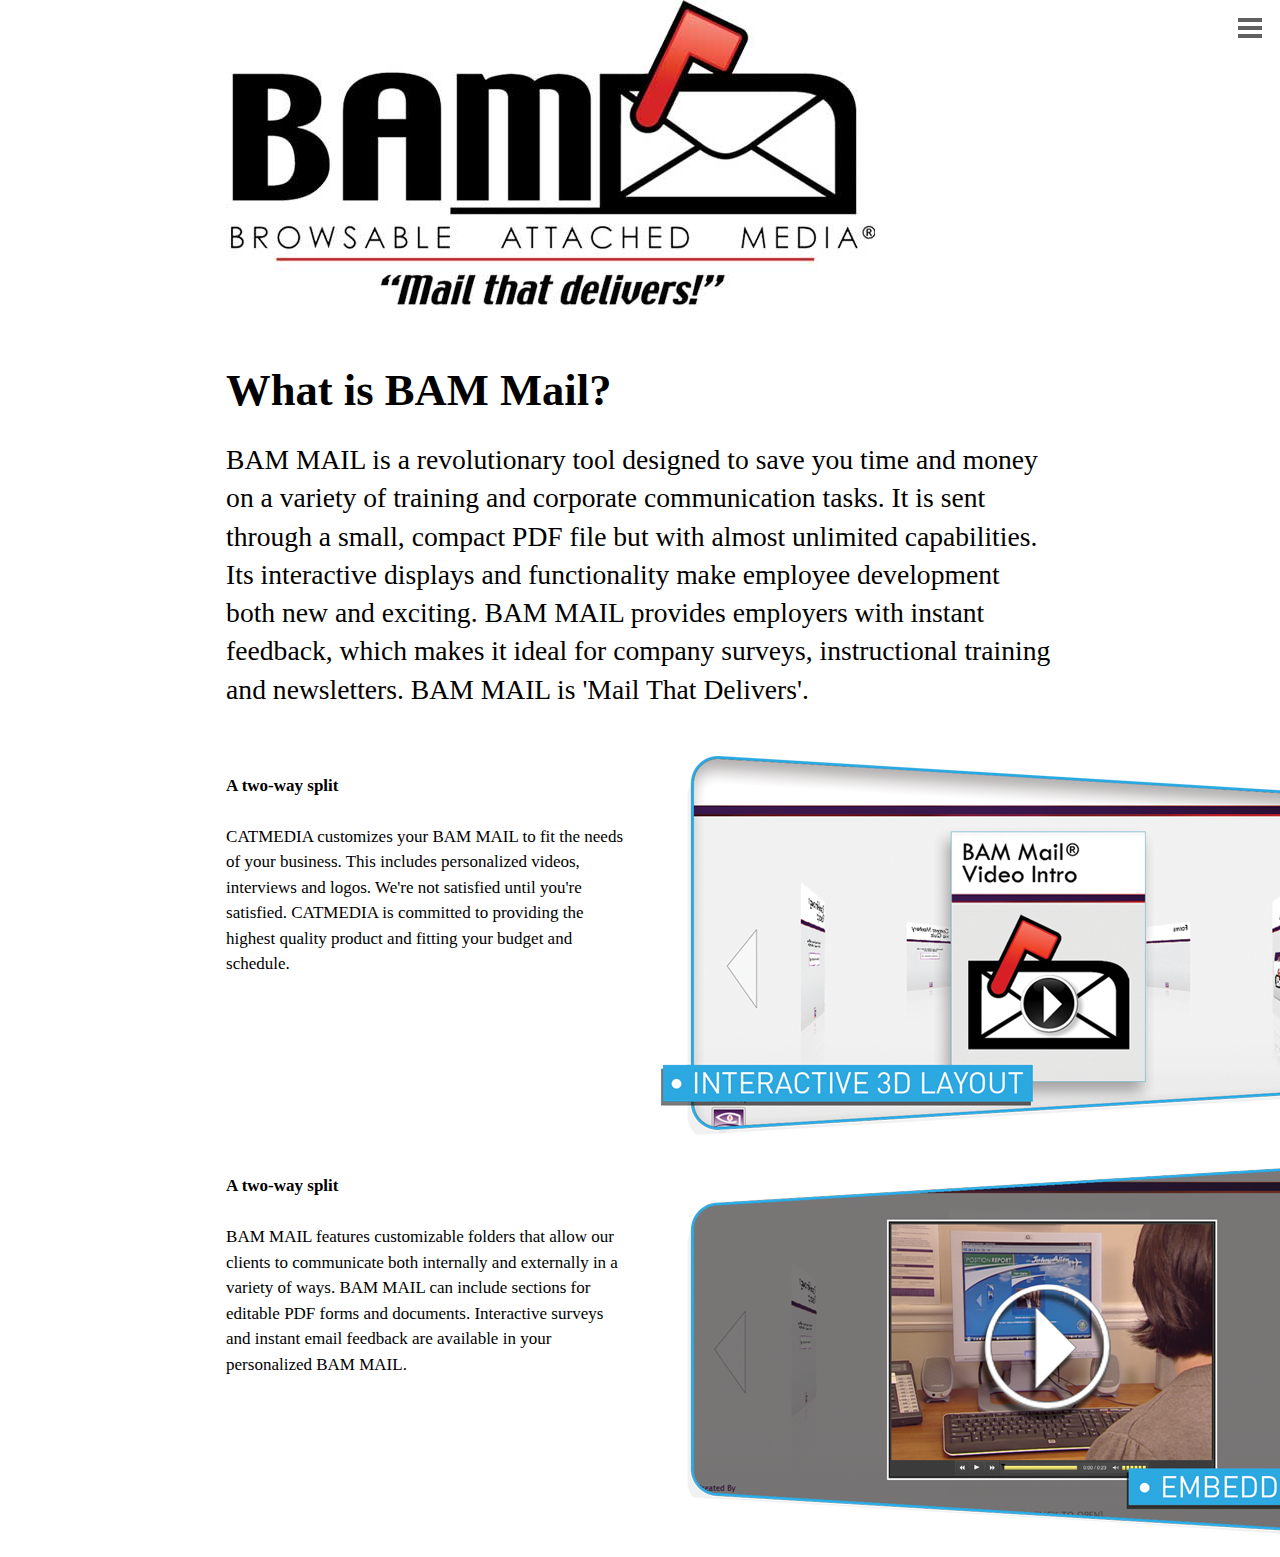
==== bammailsite_v01/GGS.html @ cfbb9b6f "First Commit of Initial Files" ====
<!doctype html>
<!--[if lt IE 9]><html class="ie"><![endif]-->
<!--[if gte IE 9]><!--><html><!--<![endif]-->

<!--
	The comment jumble above is handy for targeting old IE with CSS.
	http://paulirish.com/2008/conditional-stylesheets-vs-css-hacks-answer-neither/
-->
	
	<head>
		<meta charset="utf-8"/>
		<meta http-equiv="X-UA-Compatible" content="IE=edge,chrome=1"/>
		<title>Golden Grid System Demo</title>
		
		<!-- Please don't add "maximum-scale=1" here. It's bad for accessibility. -->
		<meta name="viewport" content="width=device-width, initial-scale=1"/>
		
		<!-- Feel free to split the CSS into separate files, if you like. -->
		<link rel="stylesheet" href="GGS.css"/> 
		
		<!-- Here's Golden Gridlet, the grid overlay script. -->
		<script src="GGS.js"></script>
		
		<!-- 
			This script enables structural HTML5 elements in old IE.
			http://code.google.com/p/html5shim/
		-->
		<!--[if lt IE 9]>
			<script src="//html5shim.googlecode.com/svn/trunk/html5.js"></script>
		<![endif]-->
	</head>
	
	<body lang="en">
		
		<!-- Demo code begins -->
		
		<header>
			<div class="wrapper">
           	  <img src="media/image/bammail-logo.jpg" />
			  <h1>What is BAM Mail?</h1>
				<h2>
					BAM MAIL is a revolutionary tool designed to save you time and money on a variety of training and corporate communication tasks. It is sent through a small, compact PDF file but with almost unlimited capabilities. Its interactive displays and functionality make employee development both new and exciting. BAM MAIL provides employers with instant feedback, which makes it ideal for company surveys, instructional training and newsletters. BAM MAIL is 'Mail That Delivers'.
				</h2>
			</div>
		</header>
		
		<article id="twoway">
			<section class="wrapper">
				<h3>A two-way split</h3>
				<p>
					CATMEDIA customizes your BAM MAIL to fit the needs of your business. This includes personalized videos, interviews and logos. We're not satisfied until you're satisfied. CATMEDIA is committed to providing the highest quality product and fitting your budget and schedule.
				</p>
			</section>
			<section class="wrapper">
				 <img src="media/image/bammail-title-screen-capture.png" />
			</section>
		</article>
		
        <article id="twoway">
			<section class="wrapper">
				<h3>A two-way split</h3>
				<p>
					BAM MAIL features customizable folders that allow our clients to communicate both internally and externally in a variety of ways. BAM MAIL can include sections for editable PDF forms and documents. Interactive surveys and instant email feedback are available in your personalized BAM MAIL.
				</p>
			</section>
			<section class="wrapper">
				<img src="media/image/bammail-video-screen-capture.png" />
			</section>
		</article>	
		<!-- Demo code ends -->
			
	</body>
	
</html>
---- bammailsite_v01/GGS.css ----
/*
*
*  Golden Grid System (1.01)	<http://goldengridsystem.com/>
*  by Joni Korpi 				<http://jonikorpi.com/>
*  licensed under MIT			<http://opensource.org/licenses/mit-license.php>
*	
*/
/*
*
*  Margin, padding, and border resets
*  except for form elements
*
*/
body,
div,
h1,
h2,
h3,
h4,
h5,
h6,
p,
blockquote,
pre,
dl,
dt,
dd,
ol,
ul,
li,
fieldset,
form,
label,
legend,
th,
td,
article,
aside,
figure,
footer,
header,
hgroup,
menu,
nav,
section {
  margin: 0;
  padding: 0;
  border: 0;
}
/*
*
*  Consistency fixes
*  adopted from http://necolas.github.com/normalize.css/
*
*/
html {
  height: 100%;
  -webkit-text-size-adjust: 100%;
  -ms-text-size-adjust: 100%;
}
body {
  min-height: 100%;
  font-size: 100%;
}
article,
aside,
details,
figcaption,
figure,
footer,
header,
hgroup,
nav,
section,
audio,
canvas,
video {
  display: block;
}
sub, sup {
  font-size: 75%;
  line-height: 0;
  position: relative;
  vertical-align: baseline;
}
sup {
  top: -0.5em;
}
sub {
  bottom: -0.25em;
}
pre {
  white-space: pre;
  white-space: pre-wrap;
  word-wrap: break-word;
}
b, strong {
  font-weight: bold;
}
abbr[title] {
  border-bottom: 1px dotted;
}
input,
textarea,
button,
select {
  margin: 0;
  font-size: 100%;
  line-height: normal;
  vertical-align: baseline;
}
button,
html input[type="button"],
input[type="reset"],
input[type="submit"] {
  cursor: pointer;
  -webkit-appearance: button;
}
input[type="checkbox"], input[type="radio"] {
  -webkit-box-sizing: border-box;
  -moz-box-sizing: border-box;
  -o-box-sizing: border-box;
  -ms-box-sizing: border-box;
  box-sizing: border-box;
}
textarea {
  overflow: auto;
}
table {
  border-collapse: collapse;
  border-spacing: 0;
}
/*
*
*  Simple fluid media
*
*/
figure {
  position: relative;
}
figure img,
figure object,
figure embed,
figure video {
  max-width: 100%;
  display: block;
}
img {
  border: 0;
  -ms-interpolation-mode: bicubic;
}
/*
*
*	Zoomable baseline grid
*	type size presets
*
*/
body {
  /* 16px / 24px */

  font-size: 1em;
  line-height: 1.5em;
}
.small {
  /* 13px / 18px */

  font-size: 0.8125em;
  line-height: 1.3846153846153846em;
}
.normal, h3 {
  /* 16px / 24px */

  font-size: 1em;
  line-height: 1.5em;
  /* 24 */

}
.large, h2, h1 {
  /* 26 / 36px */

  font-size: 1.625em;
  line-height: 1.3846153846153846em;
}
.huge {
  /* 42px / 48px */

  font-size: 2.625em;
  line-height: 1.1428571428571428em;
}
.massive {
  /* 68px / 72px */

  font-size: 4.25em;
  line-height: 1.0588235294117647em;
}
.gigantic {
  /* 110px / 120px */

  font-size: 6.875em;
  line-height: 1.0909090909090908em;
}
/*
*
*  Four-column grid active
*  ----------------------------------------
*  Margin   | #  1   2   3   4   |   Margin
*  5.55555% | %  25  50  75  100 | 5.55555%
*
*/
header, #twoway {
  margin: 0 5.555555555555555%;
}
h1, h2 {
  margin: 0.9230769230769231em 0 1.3846153846153846em;
}
h2 {
  font-weight: normal;
}
h3 {
  margin: 1.5em 0 1.5em;
}
/*
*  Simple elastic gutters
*  Note: box-sizing will not work in IE6-7
*/
.wrapper {
  padding: 0 0.75em;
  -webkit-box-sizing: border-box;
  -moz-box-sizing: border-box;
  box-sizing: border-box;
}
/*
*
*  Fixes for IE6-8
*  http://jonikorpi.com/leaving-old-IE-behind/
*
*/
.ie body {
  width: 40em;
  margin: 0 auto;
  font-size: 1.0625em;
}
.ie h1 {
  /* 42px / 48px */

  font-size: 2.625em;
  line-height: 1.1428571428571428em;
  margin: 1.1428571428571428em 0 0.5714285714285714em;
}
/* @media screen and (min-width: 640px) */
@media screen and (min-width: 40em) {
  body {
    /* Zoom baseline grid to 17/16 = 1.0625 */
  
    font-size: 1.0625em;
  }
  h1 {
    /* 42px / 48px */
  
    font-size: 2.625em;
    line-height: 1.1428571428571428em;
    margin: 1.1428571428571428em 0 0.5714285714285714em;
  }
}
/*
*
*  Eight-column grid active
*  ----------------------------------------------------------------------
*  Margin   | #  1     2     3     4     5     6     7     8   |   Margin
*  5.55555% | %  12.5  25.0  37.5  50.0  62.5  75.0  87.5  100 | 5.55555%
*	
*
*/
/* @media screen and (min-width: 720px) */
@media screen and (min-width: 45em) {
  body {
    /* Reset baseline grid to 16/16 = 1 */
  
    font-size: 1em;
  }
  #twoway .wrapper {
    float: left;
    width: 50%;
  }
}
/* @media screen and (min-width: 888px) */
@media screen and (min-width: 55.5em) {
  body {
    /* Zoom baseline grid to 17/16 = 1.0625 */
  
    font-size: 1.0625em;
  }
}
/* @media screen and (min-width: 984px) */
@media screen and (min-width: 61.5em) {
  body {
    /* Reset baseline grid to 16/16 = 1.0 */
  
    font-size: 1em;
  }
  header, #twoway {
    margin: 0 16.666666666666664%;
  }
}
/* @media screen and (min-width: 1200px) */
@media screen and (min-width: 75em) {
  body {
    /* Zoom baseline grid to 17/16 = 1.0625 */
  
    font-size: 1.0625em;
  }
}
/* @media screen and (min-width: 1392px) */
@media screen and (min-width: 87em) {
  body {
    /* Reset baseline grid to 16/16 = 1.0 */
  
    font-size: 1em;
  }
  header, #twoway {
    margin: 0 27.77777777777778%;
  }
}
/* @media screen and (min-width: 1680px) */
@media screen and (min-width: 105em) {
  body {
    /* Zoom baseline grid to 17/16 = 1.0625 */
  
    font-size: 1.0625em;
  }
}
/*
*
*  Sixteen-column grid active
*  ----------------------------------------------------------------------------------------------------------------------
*  Margin   | #  1     2     3     4     5     6     7     8     9     10    11    12    13    14    15    16  |   Margin
*  5.55555% | %  6.25  12.5  18.75 25.0  31.25 37.5  43.75 50.0  56.25 62.5  68.75 75.0  81.25 87.5  93.75 100 | 5.55555%
*	
*
*/
/* @media screen and (min-width: 1872px) */
@media screen and (min-width: 117em) {
  header, #twoway {
    margin: 0 5.555555555555555%;
  }
  header .wrapper {
    width: 37.5%;
    margin-left: 25%;
  }
  #twoway .wrapper {
    width: 25%;
  }
  #twoway .wrapper:first-child {
    margin-left: 25%;
  }
}
/* @media screen and (min-width: 2080px) */
@media screen and (min-width: 130em) {
  body {
    /* Zoom baseline grid to 18/16 = 1.125 */
  
    font-size: 1.125em;
    max-width: 160em;
  }
}
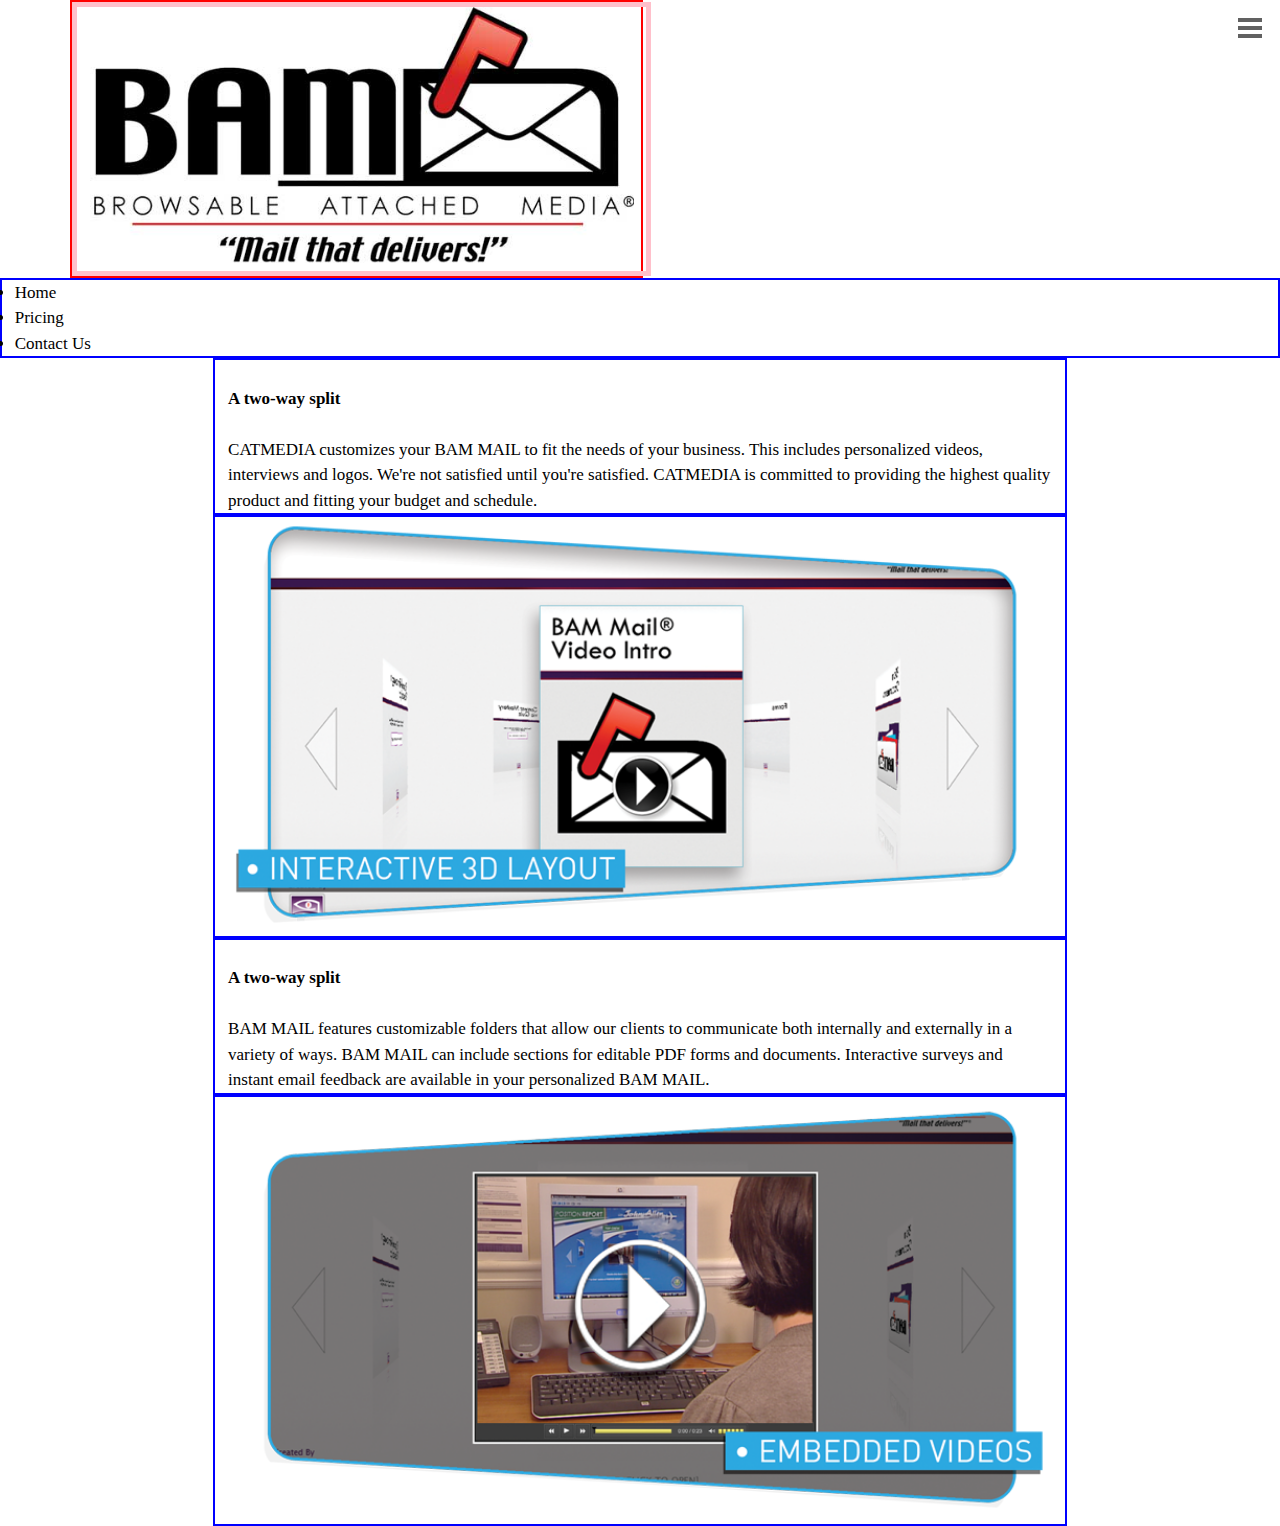
==== commit 659cc4ba: "Moving Bammail Icon and text to left column, tornado to right" ====
--- a/bammailsite_v01/GGS.html
+++ b/bammailsite_v01/GGS.html
@@ -35,15 +35,29 @@
 		<!-- Demo code begins -->
 		
 		<header>
-			<div class="wrapper">
-           	  <img src="media/image/bammail-logo.jpg" />
-			  <h1>What is BAM Mail?</h1>
-				<h2>
-					BAM MAIL is a revolutionary tool designed to save you time and money on a variety of training and corporate communication tasks. It is sent through a small, compact PDF file but with almost unlimited capabilities. Its interactive displays and functionality make employee development both new and exciting. BAM MAIL provides employers with instant feedback, which makes it ideal for company surveys, instructional training and newsletters. BAM MAIL is 'Mail That Delivers'.
-				</h2>
-			</div>
+        	<section id="logo">
+                <div class="wrapper">
+                  <img src="media/image/bammail-logo.jpg" />
+                 <!-- <h1>What is BAM Mail?</h1>
+                    <h2>
+                        BAM MAIL is a revolutionary tool designed to save you time and money on a variety of training and corporate communication tasks. It is sent through a small, compact PDF file but with almost unlimited capabilities. Its interactive displays and functionality make employee development both new and exciting. BAM MAIL provides employers with instant feedback, which makes it ideal for company surveys, instructional training and newsletters. BAM MAIL is 'Mail That Delivers'.
+                    </h2>-->
+                </div>
+        	</section>
 		</header>
 		
+        <section id="nav">
+			<div class="wrapper">
+            	<ul>
+                	<li>Home</li>
+                    <li>Pricing</li>
+                    <li>Contact Us</li>
+                </ul>
+				
+			</div>
+			
+		</section>
+        
 		<article id="twoway">
 			<section class="wrapper">
 				<h3>A two-way split</h3>
--- a/bammailsite_v01/GGS.css
+++ b/bammailsite_v01/GGS.css
@@ -199,6 +199,11 @@
   font-size: 6.875em;
   line-height: 1.0909090909090908em;
 }
+
+section {
+	border: solid 2px blue;
+}
+
 /*
 *
 *  Four-column grid active
@@ -210,6 +215,24 @@
 header, #twoway {
   margin: 0 5.555555555555555%;
 }
+
+.wrapper img{
+	width:100%;	
+}
+
+ #logo {
+    /*float: left;*/
+    /*width: 50%;*/
+	border:solid green 5px;
+  }
+    
+  header {
+	  border:solid red 2px;
+	  /*margin: 0 50%/*16.666666666666664%;*/
+	/*  margin-right:87.5%*/
+	/*  width:37.5%;*/
+  }
+
 h1, h2 {
   margin: 0.9230769230769231em 0 1.3846153846153846em;
 }
@@ -278,9 +301,37 @@
   
     font-size: 1em;
   }
-  #twoway .wrapper {
+  
+  header {
+    margin-left:  5.5%;
+	/*margin-right: 87.5%;*/
+	width:44.455555555%;
+  }
+  
+ /* #twoway .wrapper {
     float: left;
     width: 50%;
+  }*/
+  
+   #logo {
+    /*float: left;*/
+    width: 100%;
+	/*border:solid yellow 5px;*/
+  }
+  
+  
+   #logo {
+    /*float: left;*/
+    /*width: 50%;*/
+	/*border:solid yellow 5px;*/
+  }
+ 
+  	
+  header {
+	  border:solid red 2px;
+	  /*margin: 0 50%/*16.666666666666664%;*/
+	 /* margin-right:87.5%*/
+	
   }
 }
 /* @media screen and (min-width: 888px) */
@@ -298,8 +349,13 @@
   
     font-size: 1em;
   }
-  header, #twoway {
+  #twoway {
     margin: 0 16.666666666666664%;
+  }
+  #logo {
+    /*float: left;*/
+    /*width: 50%;*/
+	border:solid pink 5px;
   }
 }
 /* @media screen and (min-width: 1200px) */
@@ -343,6 +399,7 @@
   header, #twoway {
     margin: 0 5.555555555555555%;
   }
+  
   header .wrapper {
     width: 37.5%;
     margin-left: 25%;
@@ -353,6 +410,12 @@
   #twoway .wrapper:first-child {
     margin-left: 25%;
   }
+  
+  #logo {
+    /*float: left;*/
+    /*width: 50%;*/
+	border:solid blue 5px;
+  }
 }
 /* @media screen and (min-width: 2080px) */
 @media screen and (min-width: 130em) {
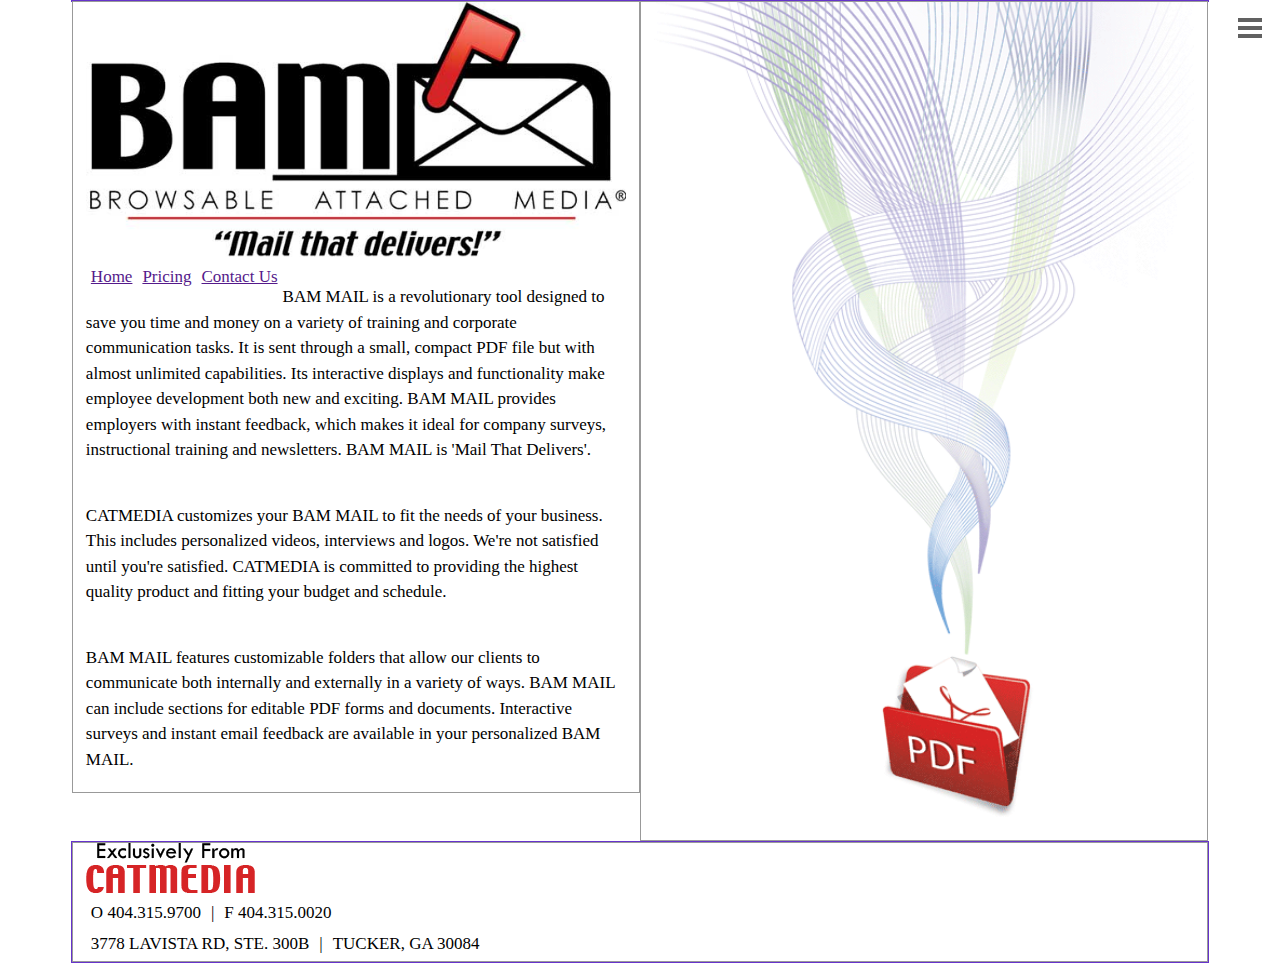
==== commit f723d844: "Setup twocol class in css" ====
--- a/bammailsite_v01/GGS.html
+++ b/bammailsite_v01/GGS.html
@@ -33,55 +33,57 @@
 	<body lang="en">
 		
 		<!-- Demo code begins -->
-		
-		<header>
-        	<section id="logo">
-                <div class="wrapper">
-                  <img src="media/image/bammail-logo.jpg" />
-                 <!-- <h1>What is BAM Mail?</h1>
-                    <h2>
-                        BAM MAIL is a revolutionary tool designed to save you time and money on a variety of training and corporate communication tasks. It is sent through a small, compact PDF file but with almost unlimited capabilities. Its interactive displays and functionality make employee development both new and exciting. BAM MAIL provides employers with instant feedback, which makes it ideal for company surveys, instructional training and newsletters. BAM MAIL is 'Mail That Delivers'.
-                    </h2>-->
-                </div>
-        	</section>
-		</header>
-		
-        <section id="nav">
-			<div class="wrapper">
-            	<ul>
-                	<li>Home</li>
-                    <li>Pricing</li>
-                    <li>Contact Us</li>
-                </ul>
-				
-			</div>
-			
-		</section>
-        
-		<article id="twoway">
-			<section class="wrapper">
-				<h3>A two-way split</h3>
+		<article id="twocol">
+        	<div class="wrapper">
+            	<header>
+	            	<img src="media/image/bammail-logo.jpg" />
+                </header>
+                <nav>                
+                    <ul>
+                        <li><a href="">Home</a></li>
+                        <li><a href="">Pricing</a></li>
+                        <li><a href="">Contact Us</a></li>
+                    </ul>
+				</nav>
+                <!--<div class="clear"/>-->
+				<p>
+					BAM MAIL is a revolutionary tool designed to save you time and money on a variety of training and corporate communication tasks. It is sent through a small, compact PDF file but with almost unlimited capabilities. Its interactive displays and functionality make employee development both new and exciting. BAM MAIL provides employers with instant feedback, which makes it ideal for company surveys, instructional training and newsletters. BAM MAIL is 'Mail That Delivers'.
+				</p>
+                
 				<p>
 					CATMEDIA customizes your BAM MAIL to fit the needs of your business. This includes personalized videos, interviews and logos. We're not satisfied until you're satisfied. CATMEDIA is committed to providing the highest quality product and fitting your budget and schedule.
 				</p>
-			</section>
-			<section class="wrapper">
-				 <img src="media/image/bammail-title-screen-capture.png" />
-			</section>
-		</article>
-		
-        <article id="twoway">
-			<section class="wrapper">
-				<h3>A two-way split</h3>
+                
 				<p>
 					BAM MAIL features customizable folders that allow our clients to communicate both internally and externally in a variety of ways. BAM MAIL can include sections for editable PDF forms and documents. Interactive surveys and instant email feedback are available in your personalized BAM MAIL.
 				</p>
-			</section>
-			<section class="wrapper">
-				<img src="media/image/bammail-video-screen-capture.png" />
-			</section>
-		</article>	
-		<!-- Demo code ends -->
+            </div>
+            <div class="wrapper">
+            	<img src="media/image/pdf-tornado.png"/>
+            </div>
+        </article>
+
+        <footer>
+        	<div class="wrapper">
+            	<img src="media/image/exclusively-from-catmedia.png" />
+                <ul>
+					<li>O 404.315.9700</li>
+                    <li>|</li>
+                    <li>F 404.315.0020</li>
+                </ul>
+                <div class="clear"/> 
+                <ul>
+					<li>3778 LAVISTA RD, STE. 300B</li>
+                    <li>|</li>
+                    <li>TUCKER, GA 30084</li>
+                </ul>
+            
+            <div class="clear" />    
+            
+            
+            
+        </footer>
+        
 			
 	</body>
 	
--- a/bammailsite_v01/GGS.css
+++ b/bammailsite_v01/GGS.css
@@ -46,6 +46,7 @@
   margin: 0;
   padding: 0;
   border: 0;
+  list-style-type:none;
 }
 /*
 *
@@ -200,8 +201,12 @@
   line-height: 1.0909090909090908em;
 }
 
-section {
-	border: solid 2px blue;
+p {
+	padding: 20px 0;	
+}
+
+.clear {
+	clear:both;
 }
 
 /*
@@ -212,26 +217,30 @@
 *  5.55555% | %  25  50  75  100 | 5.55555%
 *
 */
-header, #twoway {
-  margin: 0 5.555555555555555%;
-}
-
-.wrapper img{
-	width:100%;	
-}
-
- #logo {
-    /*float: left;*/
-    /*width: 50%;*/
-	border:solid green 5px;
-  }
-    
-  header {
-	  border:solid red 2px;
-	  /*margin: 0 50%/*16.666666666666664%;*/
-	/*  margin-right:87.5%*/
-	/*  width:37.5%;*/
-  }
+.wrapper{
+	border:solid 1px #999;	
+}
+
+footer {
+	clear:both;
+}
+footer li{
+	float:left;
+	padding:0 5px 5px 5px;
+}
+nav li{
+	float:left;
+	padding:0 5px 5px 5px;
+}
+
+#twocol .wrapper img{
+	width:100%;
+}
+
+#twocol, footer {
+	margin: 0 5.555555555555555%;
+	border: solid 1px #63C;
+}
 
 h1, h2 {
   margin: 0.9230769230769231em 0 1.3846153846153846em;
@@ -302,36 +311,21 @@
     font-size: 1em;
   }
   
-  header {
-    margin-left:  5.5%;
-	/*margin-right: 87.5%;*/
-	width:44.455555555%;
-  }
-  
- /* #twoway .wrapper {
-    float: left;
-    width: 50%;
-  }*/
-  
-   #logo {
-    /*float: left;*/
-    width: 100%;
-	/*border:solid yellow 5px;*/
-  }
-  
-  
-   #logo {
-    /*float: left;*/
-    /*width: 50%;*/
-	/*border:solid yellow 5px;*/
-  }
- 
-  	
-  header {
-	  border:solid red 2px;
-	  /*margin: 0 50%/*16.666666666666664%;*/
-	 /* margin-right:87.5%*/
+  #twocol .wrapper{
+	float:left;
+	width:50%;  
+  }
+  
+  #leftcol, #rightcol {
+	width:44%;  
+  }  
+  #leftcol {
+	margin-left:  5.5%;
 	
+  }
+  
+  #rightcol {
+	margin-left:  50%;  
   }
 }
 /* @media screen and (min-width: 888px) */
@@ -349,14 +343,8 @@
   
     font-size: 1em;
   }
-  #twoway {
-    margin: 0 16.666666666666664%;
-  }
-  #logo {
-    /*float: left;*/
-    /*width: 50%;*/
-	border:solid pink 5px;
-  }
+ 
+  
 }
 /* @media screen and (min-width: 1200px) */
 @media screen and (min-width: 75em) {
@@ -373,8 +361,11 @@
   
     font-size: 1em;
   }
-  header, #twoway {
-    margin: 0 27.77777777777778%;
+  
+  
+  #twocol {
+   /* margin: 0 27.77777777777778%;*/
+	 margin: 0 16.666666666666667%;
   }
 }
 /* @media screen and (min-width: 1680px) */
@@ -396,25 +387,25 @@
 */
 /* @media screen and (min-width: 1872px) */
 @media screen and (min-width: 117em) {
-  header, #twoway {
+  /*header,*/ #twocol {
     margin: 0 5.555555555555555%;
   }
   
-  header .wrapper {
+  /*header .wrapper {
     width: 37.5%;
     margin-left: 25%;
-  }
-  #twoway .wrapper {
-    width: 25%;
-  }
-  #twoway .wrapper:first-child {
-    margin-left: 25%;
+  }*/
+  #twocol .wrapper {
+    width: 31.25%;
+  }
+  #twocol .wrapper:first-child {
+    margin-left: 18.75%;
   }
   
   #logo {
     /*float: left;*/
     /*width: 50%;*/
-	border:solid blue 5px;
+	
   }
 }
 /* @media screen and (min-width: 2080px) */
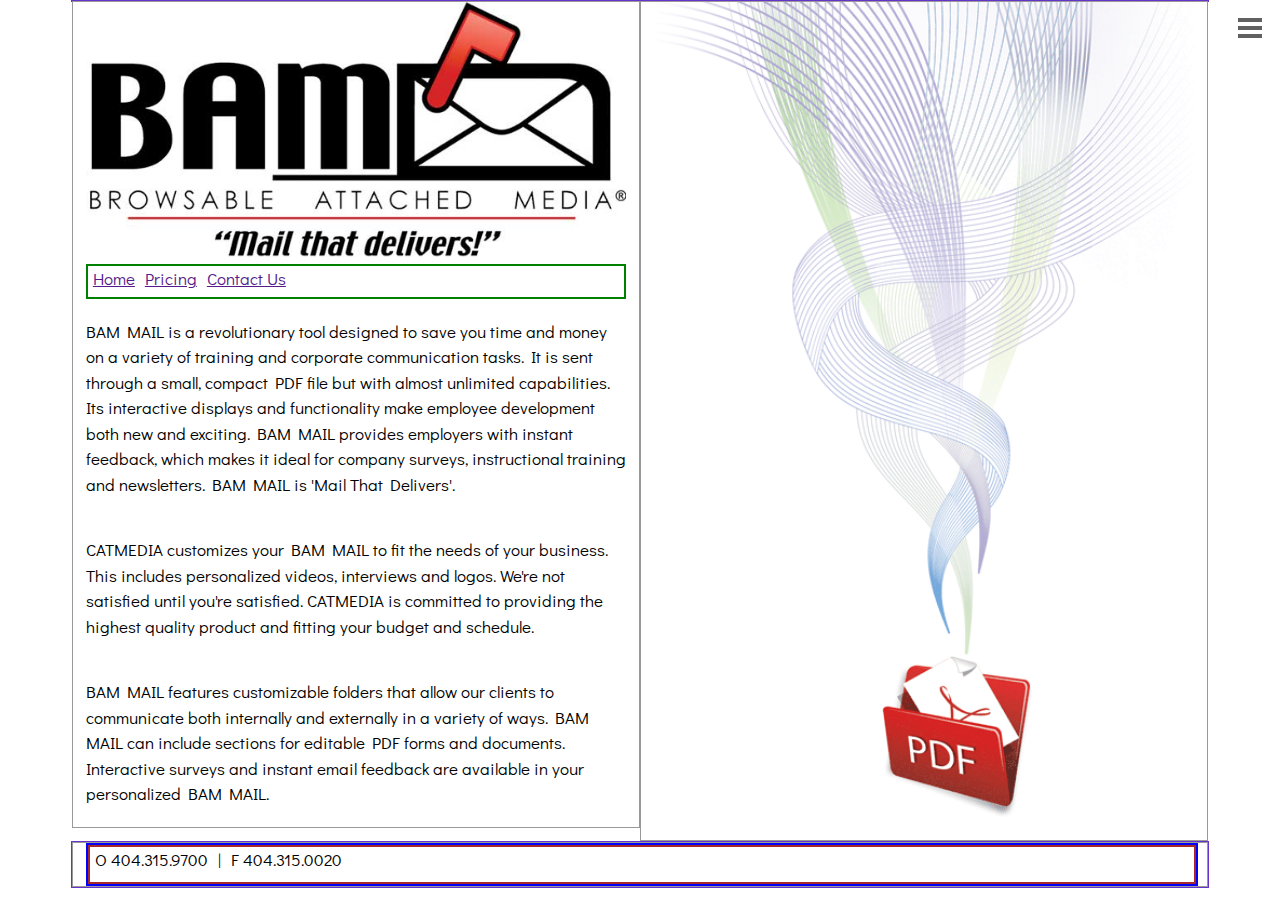
==== commit fb0dd4df: "Made minor centering changes to the footer" ====
--- a/bammailsite_v01/GGS.html
+++ b/bammailsite_v01/GGS.html
@@ -10,6 +10,8 @@
 	<head>
 		<meta charset="utf-8"/>
 		<meta http-equiv="X-UA-Compatible" content="IE=edge,chrome=1"/>
+        <link href='http://fonts.googleapis.com/css?family=Didact+Gothic' rel='stylesheet' type='text/css'>
+        
 		<title>Golden Grid System Demo</title>
 		
 		<!-- Please don't add "maximum-scale=1" here. It's bad for accessibility. -->
@@ -44,6 +46,7 @@
                         <li><a href="">Pricing</a></li>
                         <li><a href="">Contact Us</a></li>
                     </ul>
+                    <div class="clear"/>
 				</nav>
                 <!--<div class="clear"/>-->
 				<p>
@@ -65,21 +68,34 @@
 
         <footer>
         	<div class="wrapper">
-            	<img src="media/image/exclusively-from-catmedia.png" />
-                <ul>
-					<li>O 404.315.9700</li>
-                    <li>|</li>
-                    <li>F 404.315.0020</li>
-                </ul>
+            <div class="outer">
+            	<div class="inner">
+                	<ul>
+                        <li>O 404.315.9700</li>
+                        <li>|</li>
+                        <li>F 404.315.0020</li>
+                    </ul>
+                </div>
+            </div>
+            	<!--<div class="center">
+            		<img src="media/image/exclusively-from-catmedia.png" />
+                </div>
+                
+                <div class="center">
+                    
+                </div>
+                
                 <div class="clear"/> 
-                <ul>
-					<li>3778 LAVISTA RD, STE. 300B</li>
-                    <li>|</li>
-                    <li>TUCKER, GA 30084</li>
-                </ul>
+                <div class="center">
+                    <ul>
+                        <li>3778 LAVISTA RD, STE. 300B</li>
+                        <li>|</li>
+                        <li>TUCKER, GA 30084</li>
+                    </ul>
+            	</div>
             
-            <div class="clear" />    
-            
+	            <div class="clear" />    -->
+            </div>
             
             
         </footer>
--- a/bammailsite_v01/GGS.css
+++ b/bammailsite_v01/GGS.css
@@ -48,6 +48,7 @@
   border: 0;
   list-style-type:none;
 }
+
 /*
 *
 *  Consistency fixes
@@ -131,6 +132,8 @@
   border-collapse: collapse;
   border-spacing: 0;
 }
+
+
 /*
 *
 *  Simple fluid media
@@ -205,8 +208,17 @@
 	padding: 20px 0;	
 }
 
+p, h1,h2,h3,h4,h5,h6,a, li {
+	font-family: 'Didact Gothic', sans-serif;
+}
+
+
 .clear {
 	clear:both;
+}
+
+.center {
+ margin: 0 auto;	
 }
 
 /*
@@ -228,6 +240,11 @@
 	float:left;
 	padding:0 5px 5px 5px;
 }
+
+nav {
+	border:solid green 2px;
+}
+
 nav li{
 	float:left;
 	padding:0 5px 5px 5px;
@@ -241,6 +258,26 @@
 	margin: 0 5.555555555555555%;
 	border: solid 1px #63C;
 }
+
+footer .outer{
+	border:solid blue 2px;
+	width:100%;
+	
+}
+
+footer .inner{
+	/*width:200px;*/
+	border:solid brown 2px;
+	min-height:35px;
+	 margin: 0 auto;
+	 text-align:center;
+}
+
+footer li{
+	display:inline;
+	float:left;
+}
+
 
 h1, h2 {
   margin: 0.9230769230769231em 0 1.3846153846153846em;
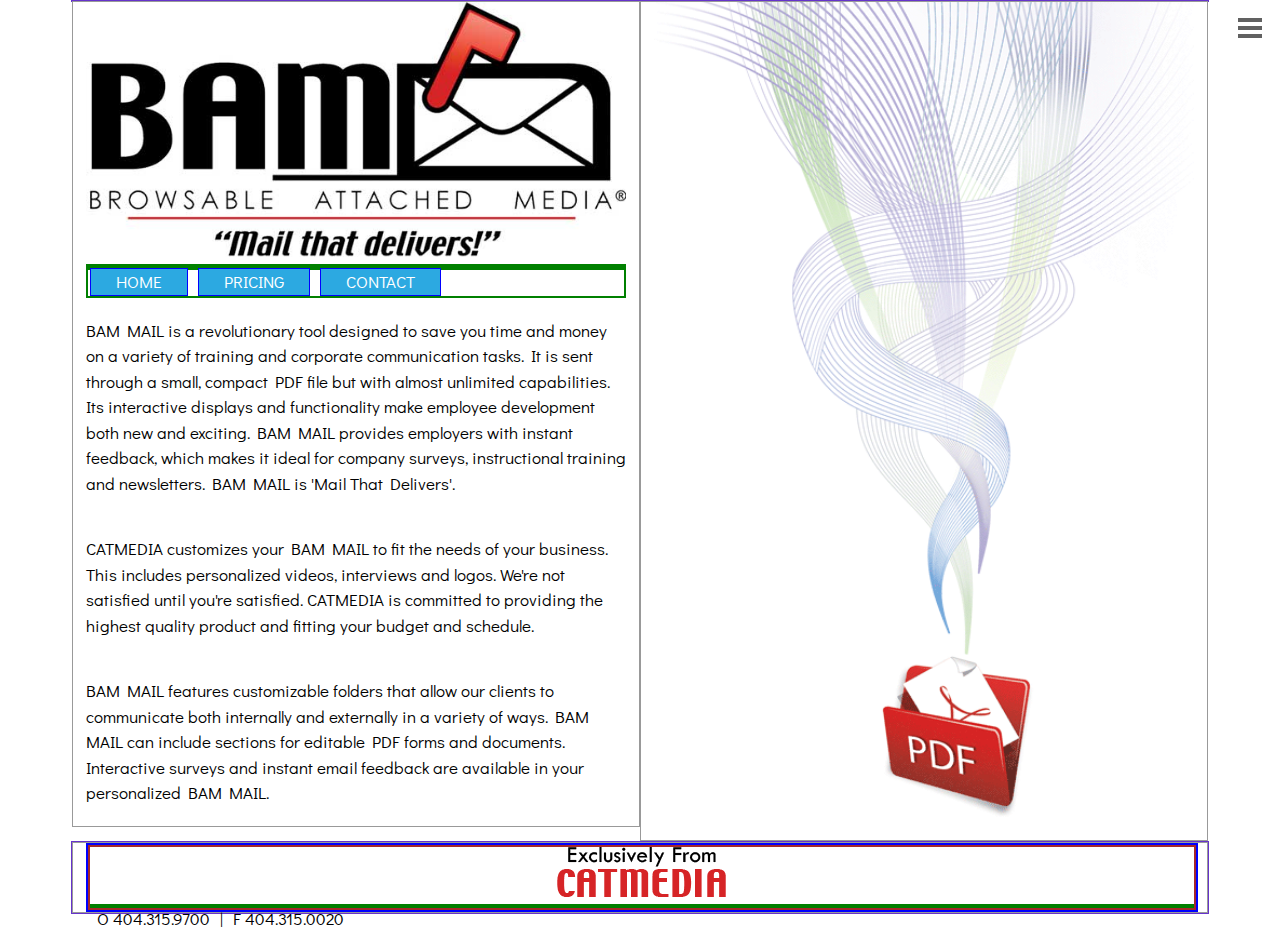
==== commit 0cb47959: "Added Design resources" ====
--- a/bammailsite_v01/GGS.html
+++ b/bammailsite_v01/GGS.html
@@ -42,9 +42,9 @@
                 </header>
                 <nav>                
                     <ul>
-                        <li><a href="">Home</a></li>
-                        <li><a href="">Pricing</a></li>
-                        <li><a href="">Contact Us</a></li>
+                        <a href=""><li>HOME</li></a>
+                        <a href=""><li>PRICING</li></a>	
+                        <a href=""><li>CONTACT</li></a>
                     </ul>
                     <div class="clear"/>
 				</nav>
@@ -70,6 +70,8 @@
         	<div class="wrapper">
             <div class="outer">
             	<div class="inner">
+               		<img src="media/image/exclusively-from-catmedia.png" />
+                    
                 	<ul>
                         <li>O 404.315.9700</li>
                         <li>|</li>
@@ -78,7 +80,7 @@
                 </div>
             </div>
             	<!--<div class="center">
-            		<img src="media/image/exclusively-from-catmedia.png" />
+            		
                 </div>
                 
                 <div class="center">
--- a/bammailsite_v01/GGS.css
+++ b/bammailsite_v01/GGS.css
@@ -42,11 +42,13 @@
 hgroup,
 menu,
 nav,
-section {
+section,
+a {
   margin: 0;
   padding: 0;
   border: 0;
   list-style-type:none;
+  text-decoration:none;
 }
 
 /*
@@ -241,14 +243,28 @@
 	padding:0 5px 5px 5px;
 }
 
-nav {
+nav {	
 	border:solid green 2px;
 }
 
-nav li{
+nav ul li{
 	float:left;
-	padding:0 5px 5px 5px;
-}
+	padding:0 25px;
+	margin-right:10px;
+	background-color:#2ca9e1;
+	border:solid 1px blue;
+}
+
+nav ul li:hover{
+	background-color:#5cb950;	
+}
+
+nav a{
+	color:#fff;	
+}
+
+
+
 
 #twocol .wrapper img{
 	width:100%;
@@ -278,6 +294,9 @@
 	float:left;
 }
 
+ul {
+	border:solid green 2px;
+}
 
 h1, h2 {
   margin: 0.9230769230769231em 0 1.3846153846153846em;
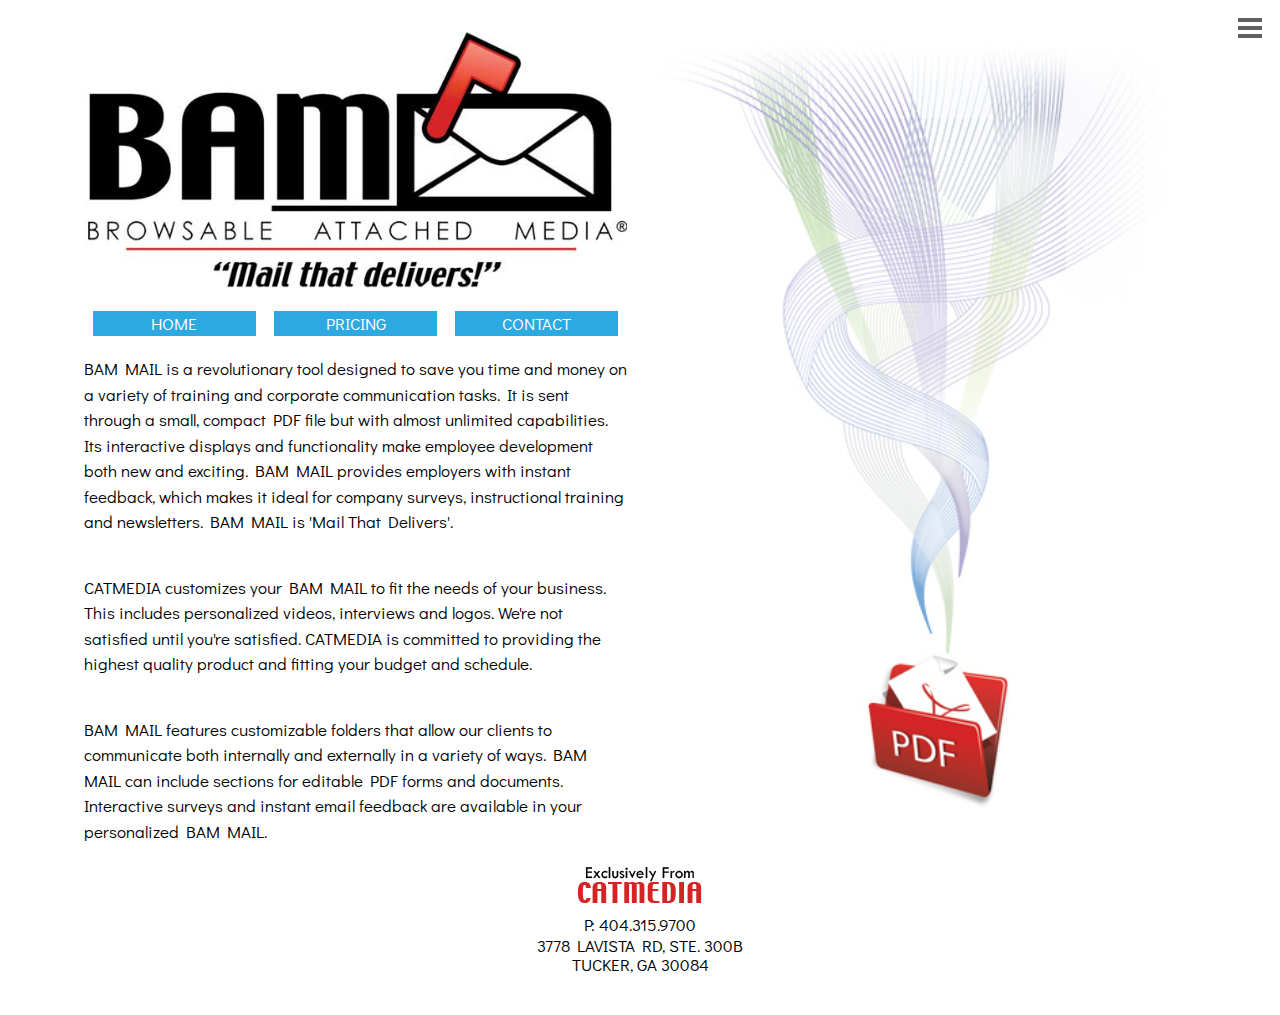
==== commit 5f7196d9: "Completed Footer" ====
--- a/bammailsite_v01/GGS.html
+++ b/bammailsite_v01/GGS.html
@@ -33,76 +33,76 @@
 	</head>
 	
 	<body lang="en">
-		
+		<div id="container">
 		<!-- Demo code begins -->
-		<article id="twocol">
-        	<div class="wrapper">
-            	<header>
-	            	<img src="media/image/bammail-logo.jpg" />
-                </header>
-                <nav>                
-                    <ul>
-                        <a href=""><li>HOME</li></a>
-                        <a href=""><li>PRICING</li></a>	
-                        <a href=""><li>CONTACT</li></a>
-                    </ul>
-                    <div class="clear"/>
-				</nav>
-                <!--<div class="clear"/>-->
-				<p>
-					BAM MAIL is a revolutionary tool designed to save you time and money on a variety of training and corporate communication tasks. It is sent through a small, compact PDF file but with almost unlimited capabilities. Its interactive displays and functionality make employee development both new and exciting. BAM MAIL provides employers with instant feedback, which makes it ideal for company surveys, instructional training and newsletters. BAM MAIL is 'Mail That Delivers'.
-				</p>
-                
-				<p>
-					CATMEDIA customizes your BAM MAIL to fit the needs of your business. This includes personalized videos, interviews and logos. We're not satisfied until you're satisfied. CATMEDIA is committed to providing the highest quality product and fitting your budget and schedule.
-				</p>
-                
-				<p>
-					BAM MAIL features customizable folders that allow our clients to communicate both internally and externally in a variety of ways. BAM MAIL can include sections for editable PDF forms and documents. Interactive surveys and instant email feedback are available in your personalized BAM MAIL.
-				</p>
-            </div>
-            <div class="wrapper">
-            	<img src="media/image/pdf-tornado.png"/>
-            </div>
-        </article>
+			<div id="twocol">
 
-        <footer>
-        	<div class="wrapper">
-            <div class="outer">
-            	<div class="inner">
-               		<img src="media/image/exclusively-from-catmedia.png" />
-                    
-                	<ul>
-                        <li>O 404.315.9700</li>
-                        <li>|</li>
-                        <li>F 404.315.0020</li>
-                    </ul>
-                </div>
-            </div>
-            	<!--<div class="center">
-            		
-                </div>
-                
-                <div class="center">
-                    
-                </div>
-                
-                <div class="clear"/> 
-                <div class="center">
-                    <ul>
-                        <li>3778 LAVISTA RD, STE. 300B</li>
-                        <li>|</li>
-                        <li>TUCKER, GA 30084</li>
-                    </ul>
-            	</div>
-            
-	            <div class="clear" />    -->
-            </div>
-            
-            
-        </footer>
+	        	<div class="wrapper main">
+	            	<header>
+		            	<img src="media/image/bammail-logo.jpg" />
+	                </header>
+	                <nav>                
+	                    <ul>
+	                        <li><a href=""><div class="nav-element">HOME</div></a></li>
+	                        <li><a href=""><div class="nav-element">PRICING</div></a></li>
+	                        <li><a href=""><div class="nav-element">CONTACT</div></a></li>
+	                        <div class="clear"/>
+	                    </ul>
+	                    
+					</nav>
+	                <!--<div class="clear"/>-->
+					<p>
+						BAM MAIL is a revolutionary tool designed to save you time and money on a variety of training and corporate communication tasks. It is sent through a small, compact PDF file but with almost unlimited capabilities. Its interactive displays and functionality make employee development both new and exciting. BAM MAIL provides employers with instant feedback, which makes it ideal for company surveys, instructional training and newsletters. BAM MAIL is 'Mail That Delivers'.
+					</p>
+	                
+					<p>
+						CATMEDIA customizes your BAM MAIL to fit the needs of your business. This includes personalized videos, interviews and logos. We're not satisfied until you're satisfied. CATMEDIA is committed to providing the highest quality product and fitting your budget and schedule.
+					</p>
+	                
+					<p>
+						BAM MAIL features customizable folders that allow our clients to communicate both internally and externally in a variety of ways. BAM MAIL can include sections for editable PDF forms and documents. Interactive surveys and instant email feedback are available in your personalized BAM MAIL.
+					</p>
+	            </div>
+	            <div class="wrapper">
+	            	<img src="media/image/pdf-tornado.jpg"/>
+	            </div>
+	        </div> <!-- # end -->
+
+	        <footer id="footer">
+	        	<div class="wrapper">
+	        		<div class="center">
+						<img src="media/image/exclusively-from-catmedia.png" />
+	        		</div>
+	        		<div class="clear"/>
+	        		<div class="center">
+
+	        		<p>P: 404.315.9700 </p>	
+	        		
+	        		<div id="address">
+		        		<p>3778 LAVISTA RD, STE. 300B</p> 
+		        		<p>TUCKER, GA 30084</p>
+	        		</div>
+	        			<!-- <ul>
+	                        <li>O 404.315.9700</li>
+	                        <li>|</li>
+	                        <li>F 404.315.0020</li>
+	                    </ul>		 -->
+	        		<!-- </div>
+	        		<div class="clear"/>
+	        		<div class="center">
+	        			<ul>
+	                        <li>3778 LAVISTA RD, STE. 300B</li>
+	                        <li>|</li>
+	                        <li>TUCKER, GA 30084</li>
+	                    </ul>
+	        		</div> -->
+
+	            </div> <!-- .wrapper end-->
+	            
+	            
+	        </footer>
         
-			
+		</div>	<!--#container-->
 	</body>
 	
 </html>--- a/bammailsite_v01/GGS.css
+++ b/bammailsite_v01/GGS.css
@@ -65,6 +65,7 @@
 body {
   min-height: 100%;
   font-size: 100%;
+
 }
 article,
 aside,
@@ -206,9 +207,7 @@
   line-height: 1.0909090909090908em;
 }
 
-p {
-	padding: 20px 0;	
-}
+
 
 p, h1,h2,h3,h4,h5,h6,a, li {
 	font-family: 'Didact Gothic', sans-serif;
@@ -231,37 +230,88 @@
 *  5.55555% | %  25  50  75  100 | 5.55555%
 *
 */
+
+#container{
+  width: 100%;
+  margin-top: 2.5%;
+  padding-bottom: 20px;
+}
+
 .wrapper{
-	border:solid 1px #999;	
-}
-
-footer {
-	clear:both;
-}
-footer li{
-	float:left;
-	padding:0 5px 5px 5px;
-}
+	
+}
+
+.main p{
+
+  padding: 20px 0;  
+
+}
+
 
 nav {	
-	border:solid green 2px;
+	margin-top:15px; 
+}
+
+
+nav a{
+  color:#fff; 
+}
+
+nav .nav-element{
+  width: 90%;
+  
+    margin-left: auto;
+  margin-right: auto;
+  background-color:#2ca9e1;
+  text-align: center;
 }
 
 nav ul li{
 	float:left;
-	padding:0 25px;
-	margin-right:10px;
-	background-color:#2ca9e1;
-	border:solid 1px blue;
-}
-
-nav ul li:hover{
-	background-color:#5cb950;	
-}
-
-nav a{
-	color:#fff;	
-}
+   width: 33.33333%; 
+}
+
+/* ON HOVER, CHANGE NAV LINK COLOR*/
+nav .nav-element:hover{
+	background-color:#5cb950;
+}
+
+
+/**/
+/* FOOTER */
+/**/
+#footer {
+  clear:both;
+  margin:50px 0 20px 0; 
+}
+#footer p{
+    
+}
+#footer li{
+  float:left;
+  /*padding:0 5px 5px 5px;*/
+}
+#footer .wrapper{
+  margin-right: auto;
+  margin-left: auto;
+}
+
+
+#footer #address p{
+  line-height: 1.1em;
+  
+}
+
+
+
+#footer .center{
+  text-align: center;
+  margin-right: auto;
+  margin-left: auto;
+}
+
+
+
 
 
 
@@ -272,31 +322,11 @@
 
 #twocol, footer {
 	margin: 0 5.555555555555555%;
-	border: solid 1px #63C;
-}
-
-footer .outer{
-	border:solid blue 2px;
-	width:100%;
 	
 }
 
-footer .inner{
-	/*width:200px;*/
-	border:solid brown 2px;
-	min-height:35px;
-	 margin: 0 auto;
-	 text-align:center;
-}
-
-footer li{
-	display:inline;
-	float:left;
-}
-
-ul {
-	border:solid green 2px;
-}
+
+
 
 h1, h2 {
   margin: 0.9230769230769231em 0 1.3846153846153846em;
